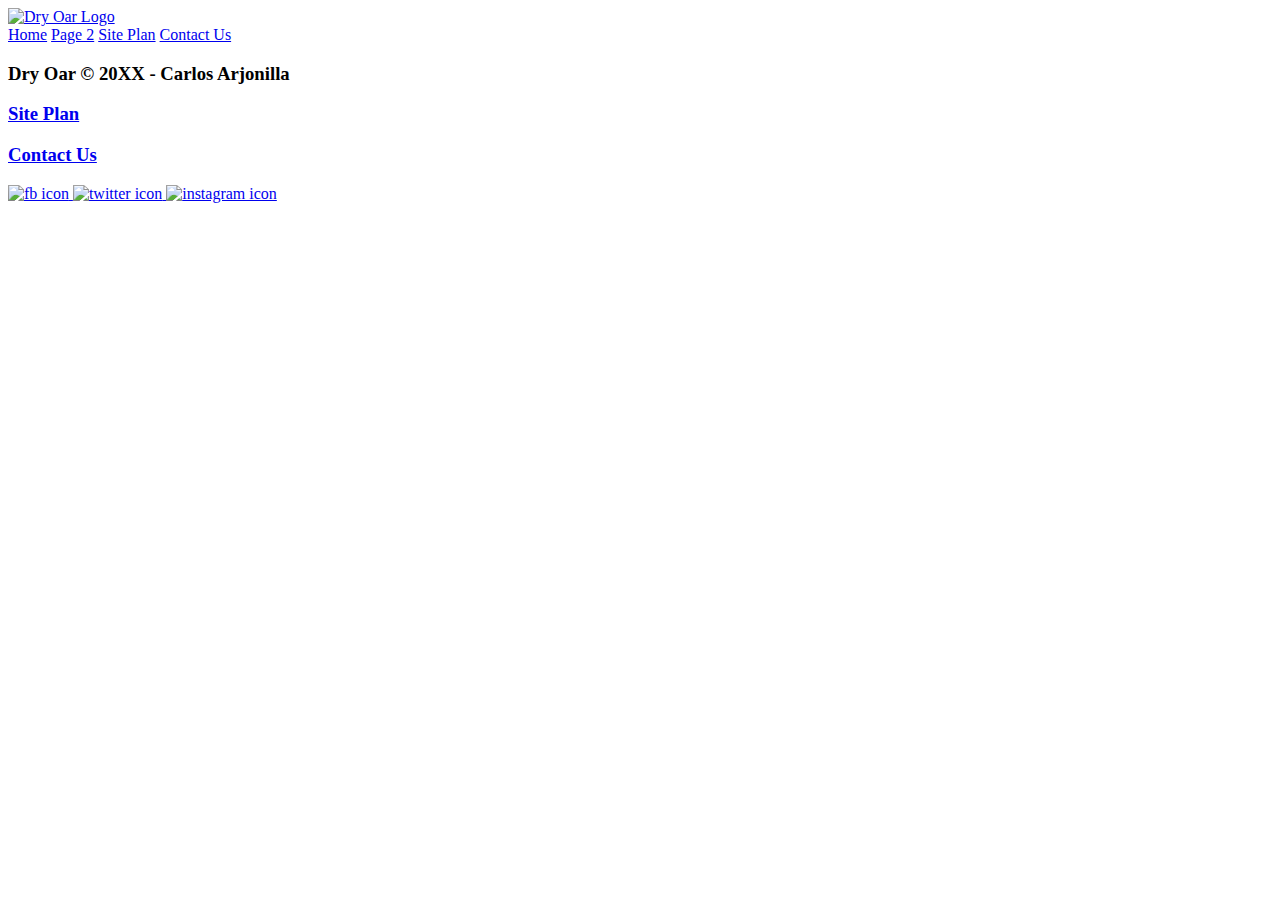
==== wrr/index.html @ 1bd12a20 "Site Plan for wwr" ====
<!DOCTYPE html>
<html>
    <head>
        <meta charset="utf-8" />
        <meta name="author" content="Carlos Arjonilla"/>
        <meta name="viewport" content="width=device-width, initial-scale=1" />
        <title> </title>
        <link rel="stylesheet" href="styles/styles.css">
    </head>
    <body>
        <header>

            <a id="logo_link" href="index.html">
                <img class="logo" src="images/logo.png" alt="Dry Oar Logo">
            </a>
            <nav>
                <a href="index.html">Home</a>
                <a href="#">Page 2</a>
                <a href="site-plan-rafting.html">Site Plan</a>
                <a href="contactus.html">Contact Us</a>
        </header>
        <main class="home-grid"></main>
        <footer>
            <h3>Dry Oar &copy; 20XX - Carlos Arjonilla</h3>
            <h3><a href="site-plan-rafting.html">Site Plan</a></h3>
            <h3><a href="contactus.html">Contact Us</a></h3>
            <div class="social">
                <a href="https://facebook.com">
                    <img src="images/facebook.png" alt="fb icon">
                </a>
                <a href="https://twitter.com">
                    <img src="images/twitter.png" alt="twitter icon">
                </a>
                <a href="https://instagram.com">
                    <img src="images/instagram.png" alt="instagram icon">
                </a>
            </div>
        </footer>
    </body>




</html>
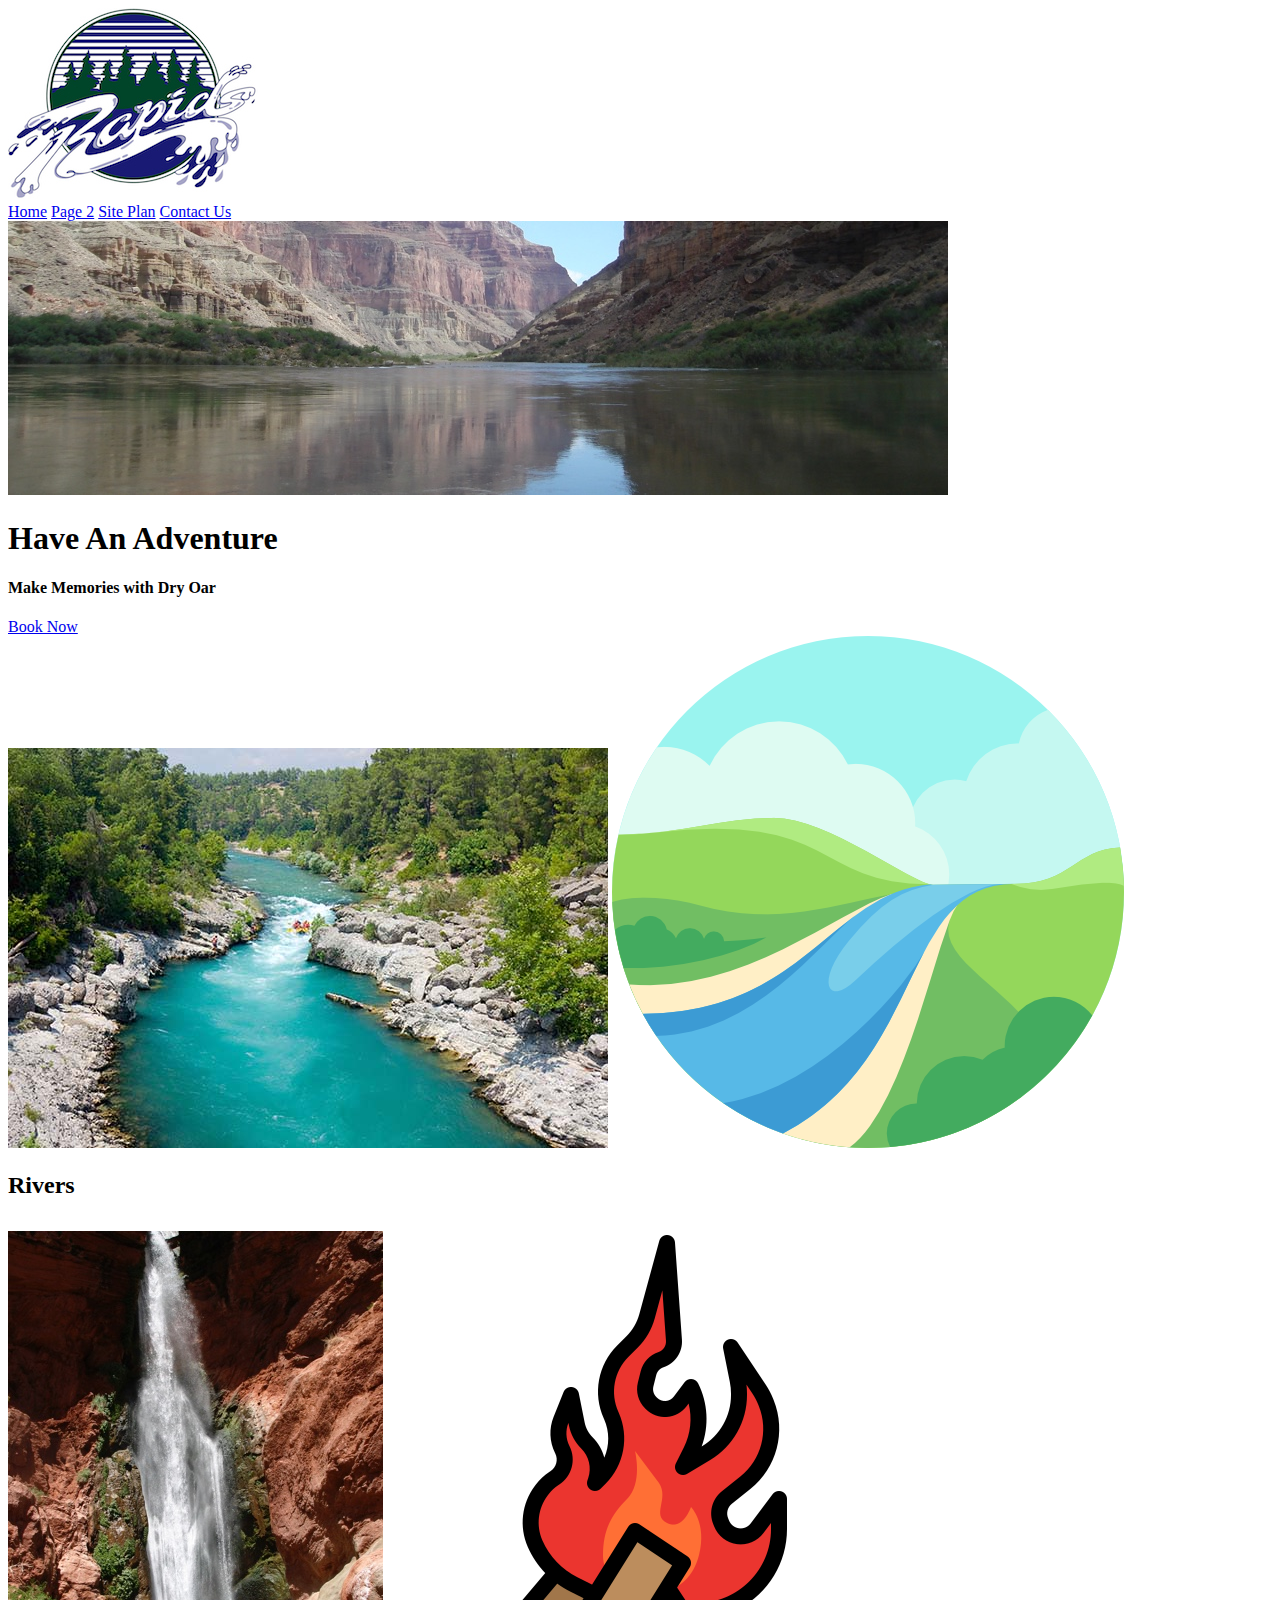
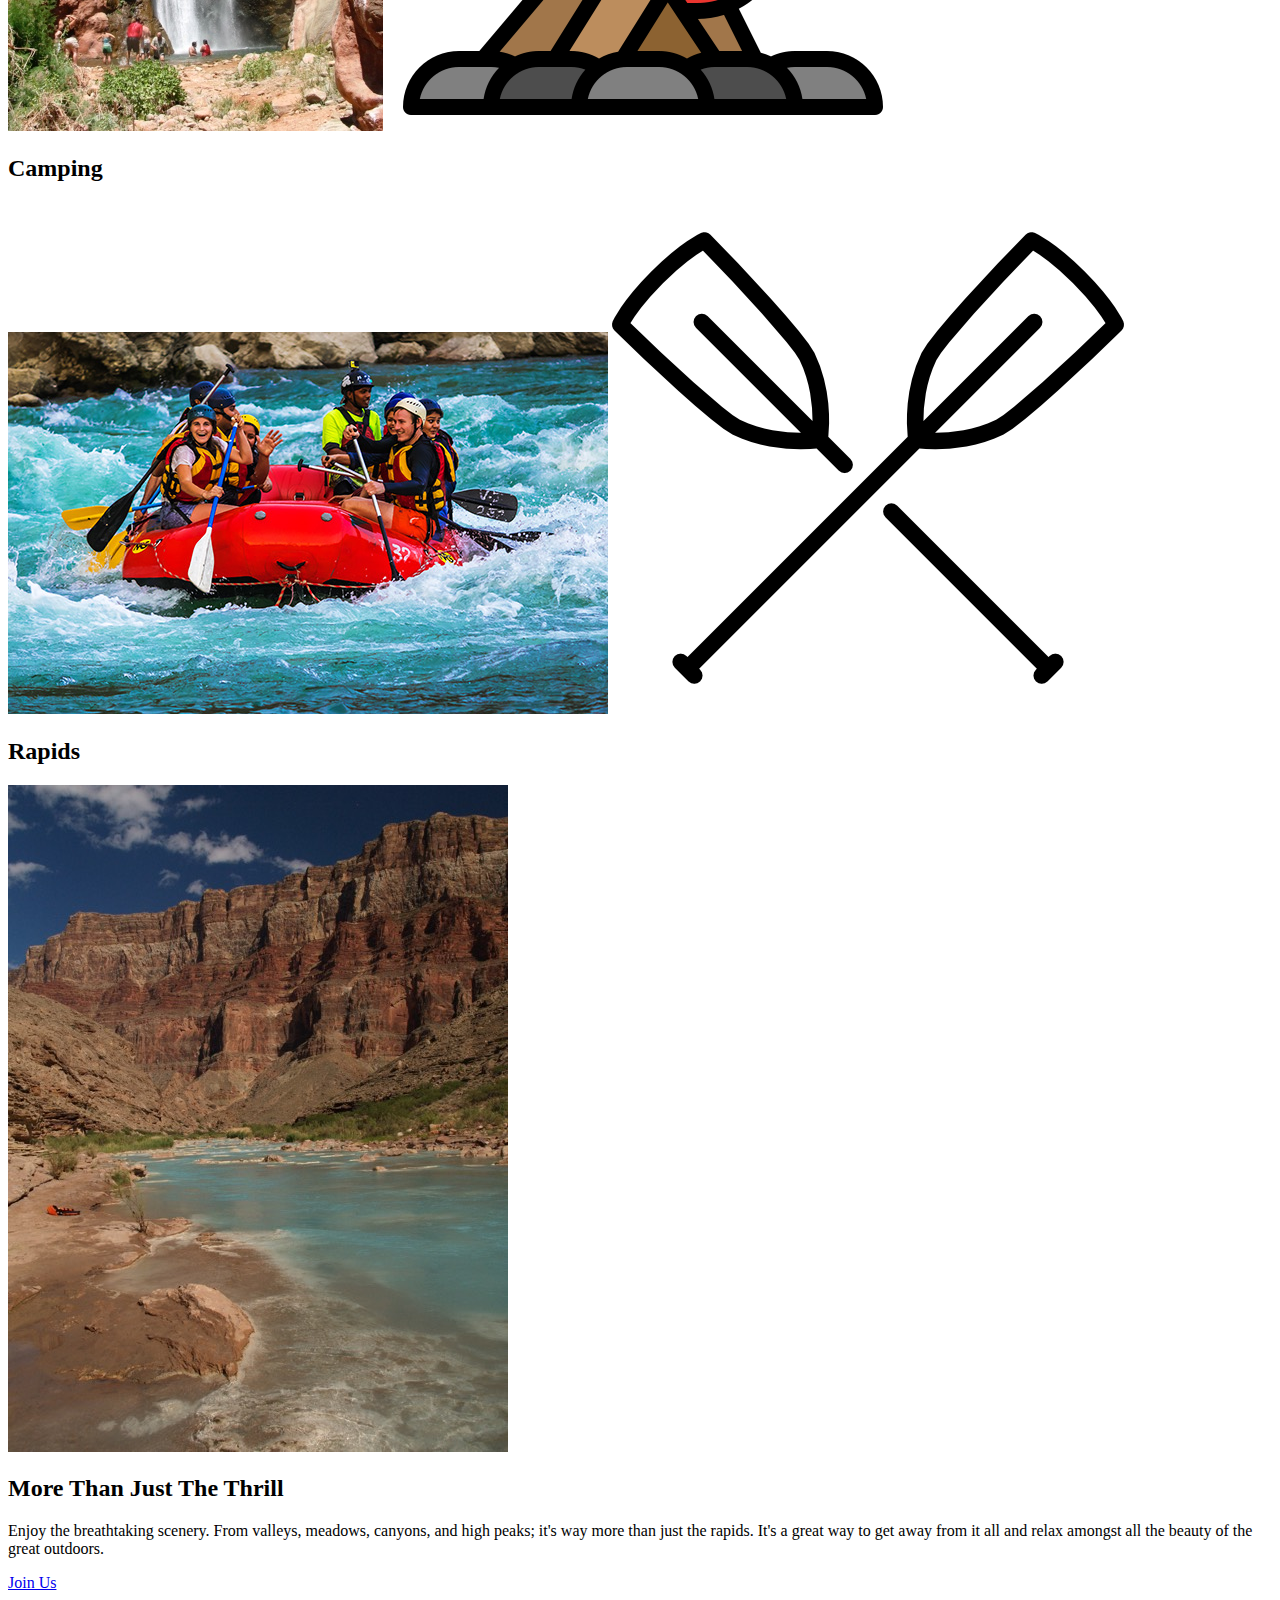
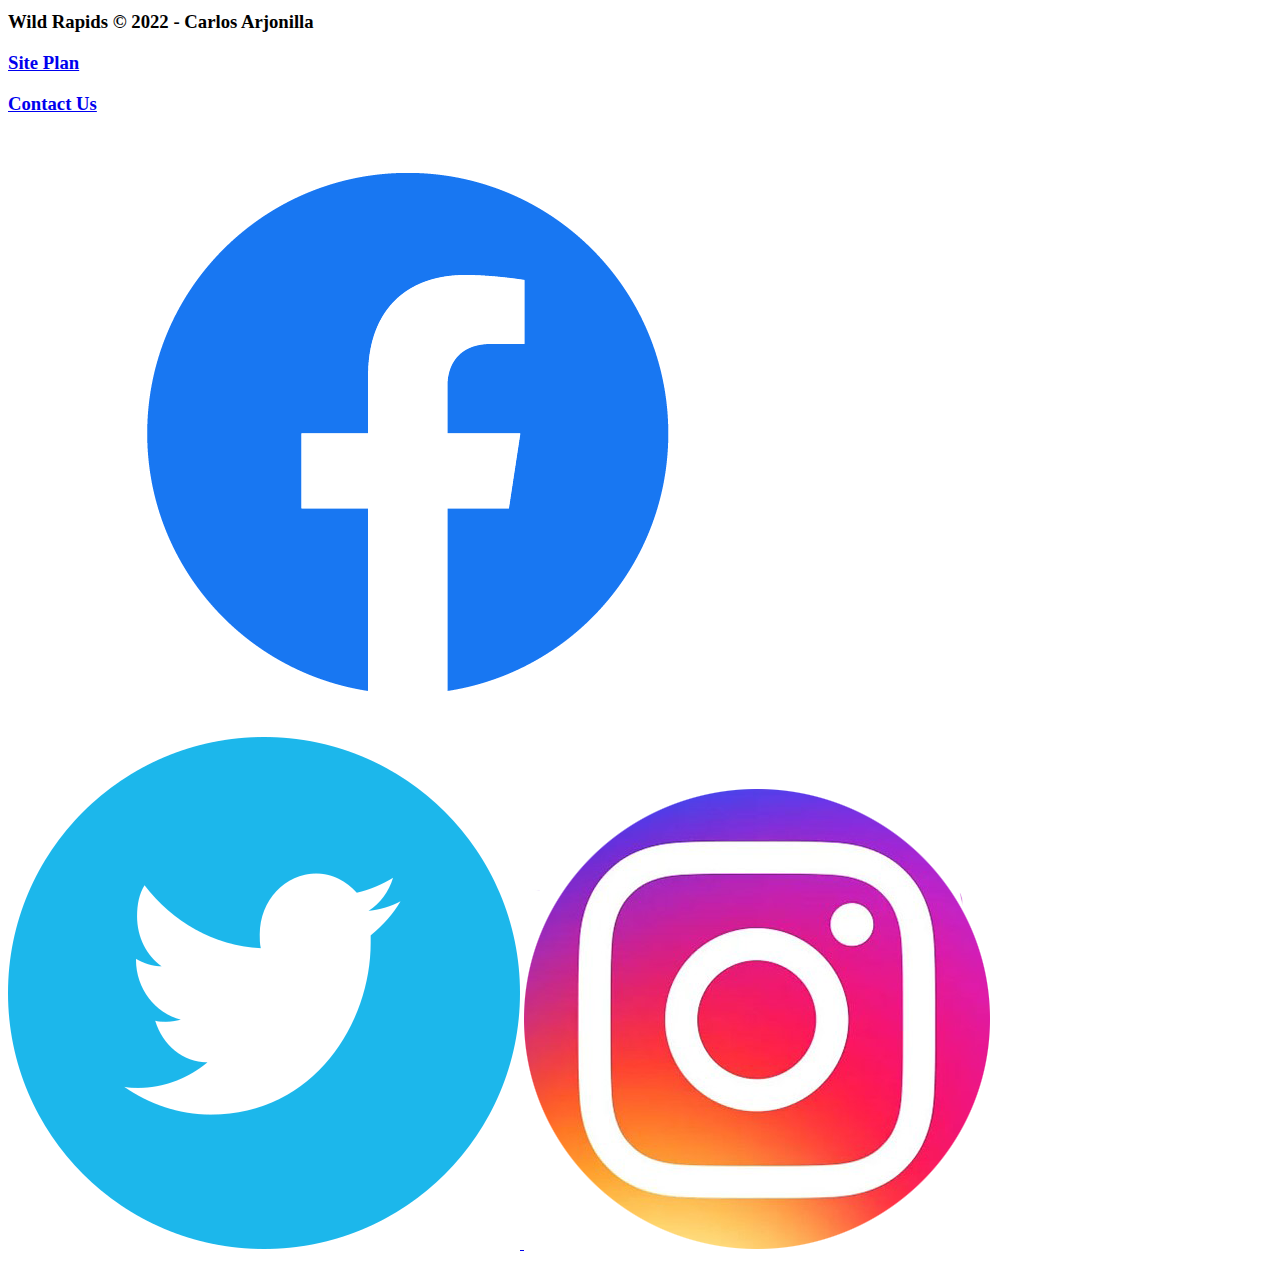
==== commit ddd32ef0: "Worked on Home Page" ====
--- a/wrr/index.html
+++ b/wrr/index.html
@@ -11,7 +11,7 @@
         <header>
 
             <a id="logo_link" href="index.html">
-                <img class="logo" src="images/logo.png" alt="Dry Oar Logo">
+                <img class="logo" src="images/Rapids Logo.jpg" alt="Wild Rapids Logo">
             </a>
             <nav>
                 <a href="index.html">Home</a>
@@ -19,20 +19,55 @@
                 <a href="site-plan-rafting.html">Site Plan</a>
                 <a href="contactus.html">Contact Us</a>
         </header>
-        <main class="home-grid"></main>
+        <div id="hero">
+            <div id="hero-box">
+                <img id="hero-img" src="images/Rapids Banner.jpg" alt="People enjoying white water rafting">
+            </div>
+            <section id="hero-msg">
+                <h1 class="home-title">Have An Adventure</h1>
+                <h4>Make Memories with Dry Oar </h4>
+                <div class='button-box'>
+                    <a class='book' href="rates.html">Book Now</a>
+                </div>
+            </section>
+        </div>
+        <main class="home-grid">
+
+            <section class="rivers-card">
+                <img class="card-img" src="images/Rivers.jpg" alt="river in forest">
+                <img class="icon" src="images/Riverside.png" alt="river icon">
+                <h2>Rivers</h2>
+            </section>
+            <section class="camping-card">
+                <img class="card-img" src="images/Camping.jpg" alt="tent in mountains">
+                <img class="icon" src="images/Campfire.png" alt="fire icon">
+                <h2>Camping</h2>
+            </section>
+            <section class="rapids-card">
+                <img class="card-img" src="images/Rapid Rafting.jpg" alt="rafting boat">
+                <img class="icon" src="images/Oars Icon.png" alt="oars icon">
+                <h2>Rapids</h2>
+            </section>
+            <img class="mountains" src="images/Mountains.jpg" alt="Misty mountains">
+            <section class="msg">
+                <h2>More Than Just The Thrill</h2>
+                <p>Enjoy the breathtaking scenery. From valleys, meadows, canyons, and high peaks; it's way more than just the rapids. It's a great way to get away from it all and relax amongst all the beauty of the great outdoors. </p>
+                <a class='join' href="rivers.html">Join Us</a>
+            </section>
+        </main>
         <footer>
-            <h3>Dry Oar &copy; 20XX - Carlos Arjonilla</h3>
+            <h3>Wild Rapids &copy; 2022 - Carlos Arjonilla</h3>
             <h3><a href="site-plan-rafting.html">Site Plan</a></h3>
             <h3><a href="contactus.html">Contact Us</a></h3>
             <div class="social">
                 <a href="https://facebook.com">
-                    <img src="images/facebook.png" alt="fb icon">
+                    <img src="images/facebook icon.png" alt="fb icon">
                 </a>
                 <a href="https://twitter.com">
-                    <img src="images/twitter.png" alt="twitter icon">
+                    <img src="images/twitter icon.png" alt="twitter icon">
                 </a>
                 <a href="https://instagram.com">
-                    <img src="images/instagram.png" alt="instagram icon">
+                    <img src="images/instagram icon.jpg" alt="instagram icon">
                 </a>
             </div>
         </footer>
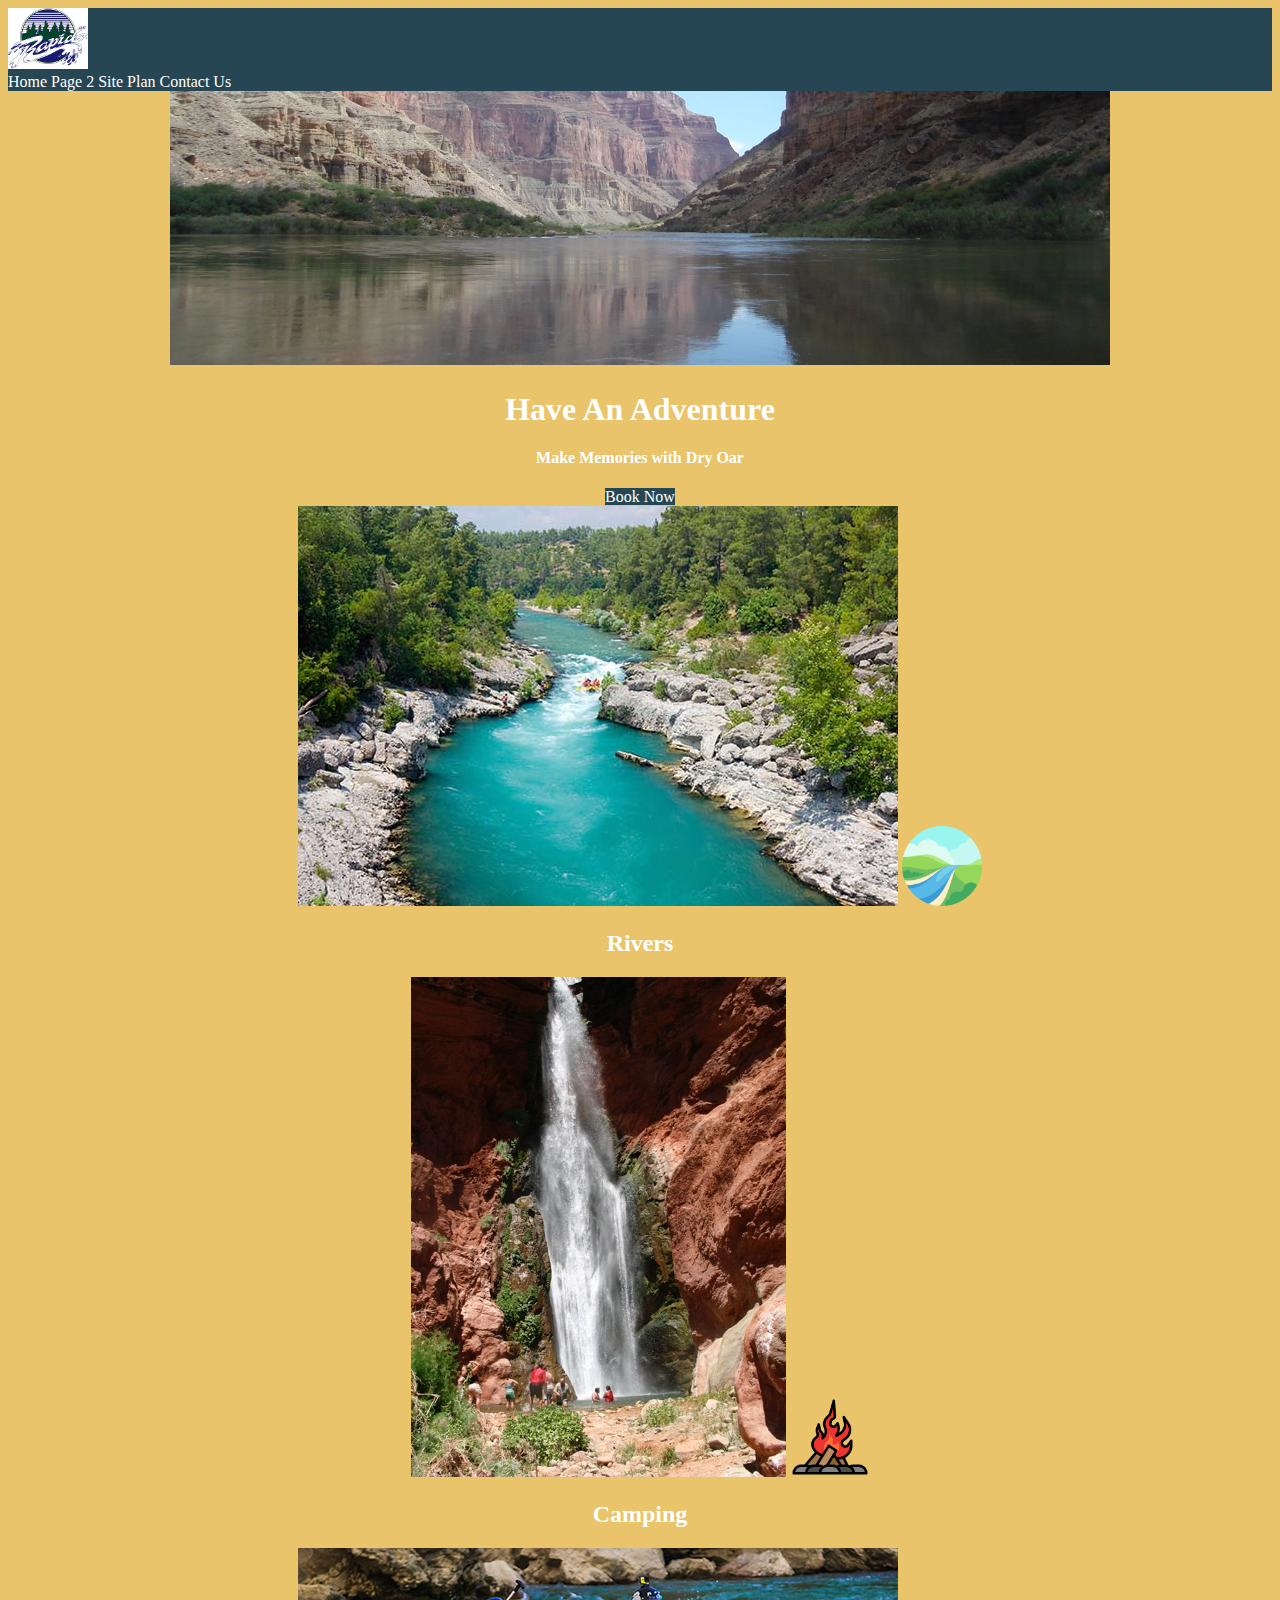
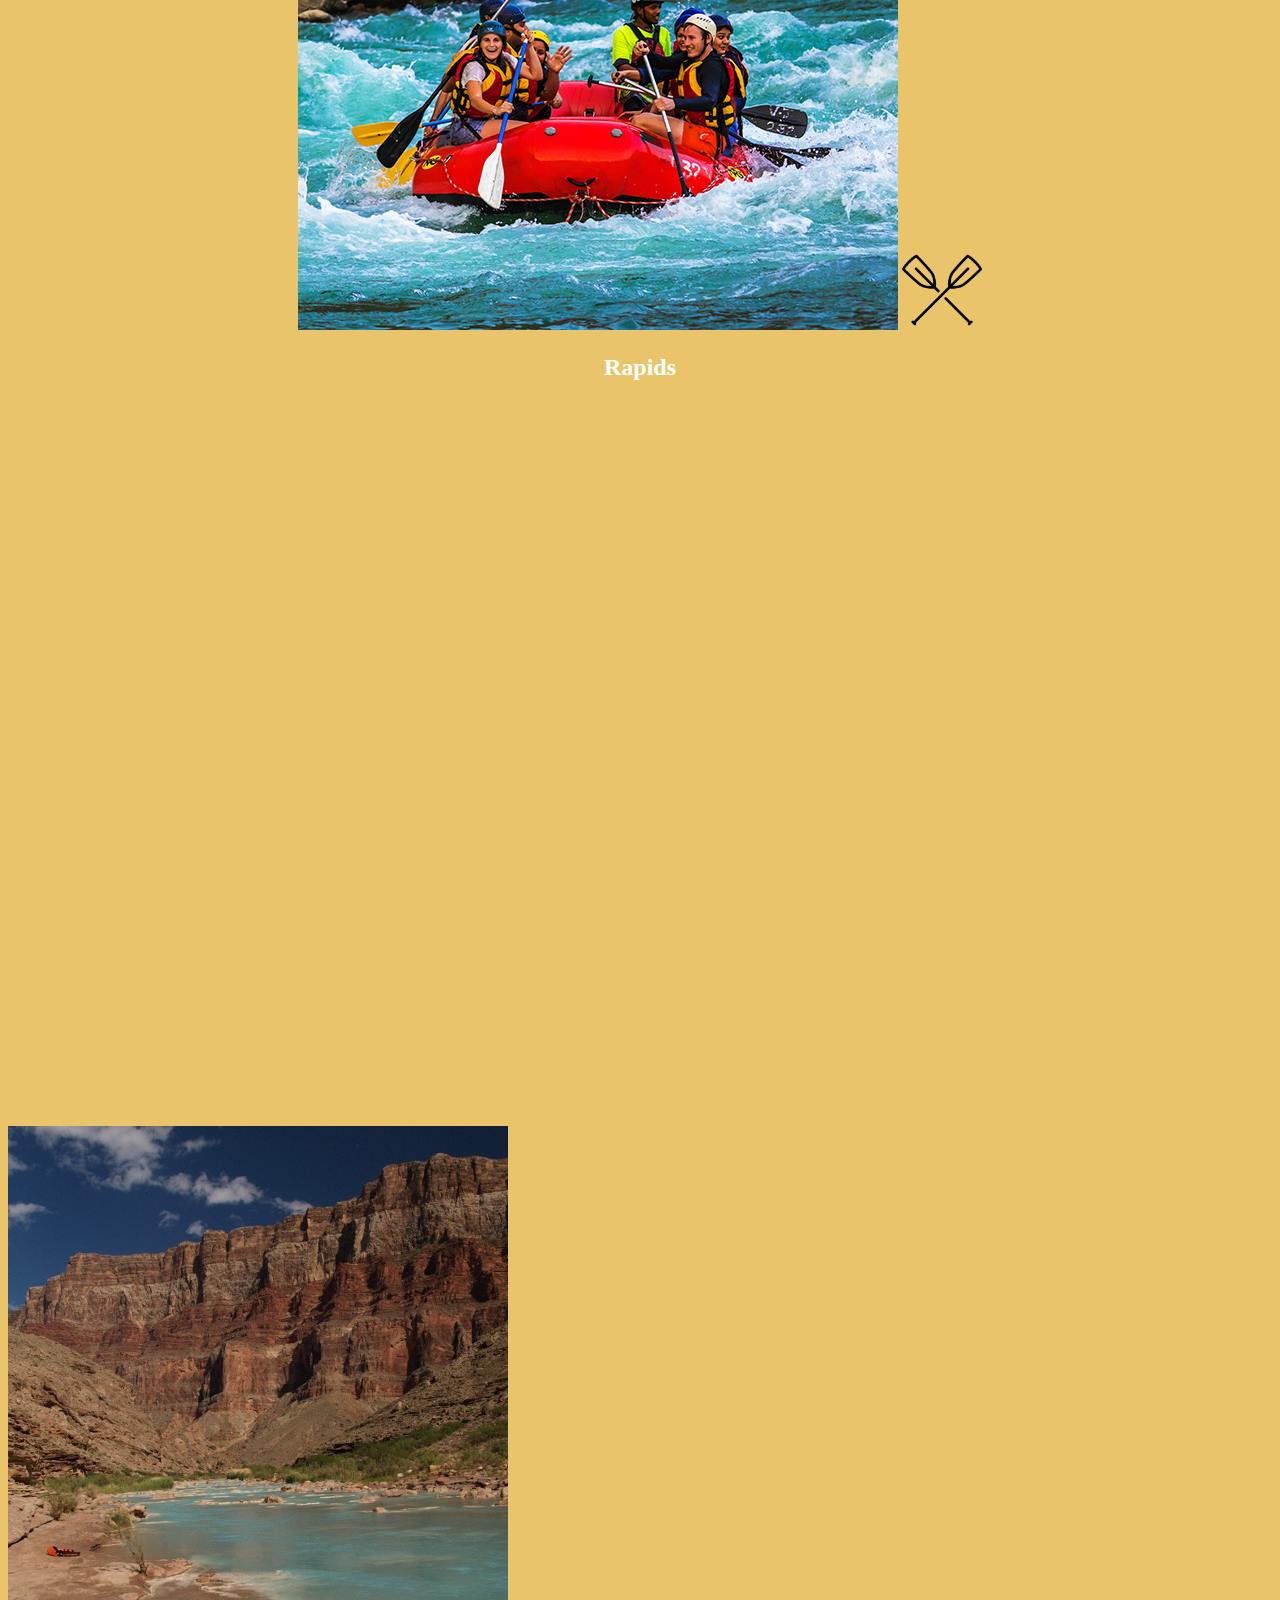
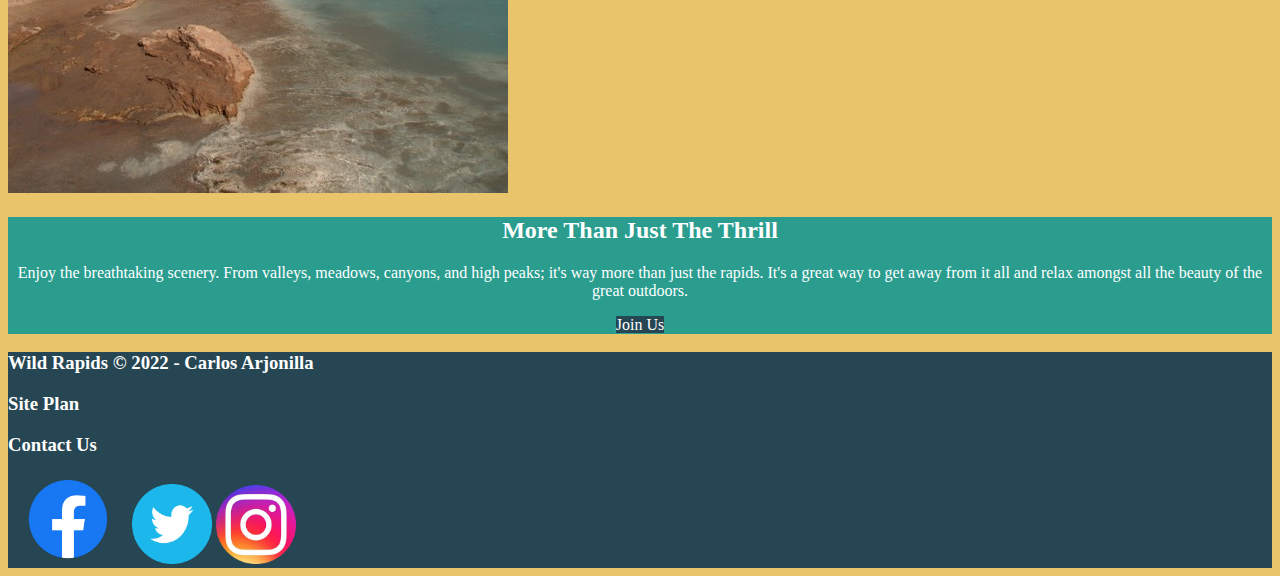
==== commit 48e83c4f: "css for the home page" ====
--- a/wrr/index.html
+++ b/wrr/index.html
@@ -8,69 +8,77 @@
         <link rel="stylesheet" href="styles/styles.css">
     </head>
     <body>
-        <header>
+        <div id="content">
+            <header>
 
-            <a id="logo_link" href="index.html">
-                <img class="logo" src="images/Rapids Logo.jpg" alt="Wild Rapids Logo">
-            </a>
-            <nav>
-                <a href="index.html">Home</a>
-                <a href="#">Page 2</a>
-                <a href="site-plan-rafting.html">Site Plan</a>
-                <a href="contactus.html">Contact Us</a>
-        </header>
-        <div id="hero">
-            <div id="hero-box">
-                <img id="hero-img" src="images/Rapids Banner.jpg" alt="People enjoying white water rafting">
+                <a id="logo_link" href="index.html">
+                    <img class="logo" src="images/Rapids Logo.jpg" alt="Wild Rapids Logo">
+                </a>
+                <nav>
+                    <a class="navi" href="index.html">Home</a>
+                    <a class="navi" href="#">Page 2</a>
+                    <a class="navi" href="site-plan-rafting.html">Site Plan</a>
+                    <a class="navi" contactus.html">Contact Us</a>
+                </nav>
+            </header>
+            <div id="hero">
+                <div id="hero-box">
+                    <img id="hero-img" src="images/Rapids Banner.jpg" alt="People enjoying white water rafting">
+                </div>
+                <section id="hero-msg">
+                    <h1 class="home-title">Have An Adventure</h1>
+                    <h4>Make Memories with Dry Oar </h4>
+                    <div class='button-box'>
+                        <a class='book' href="rates.html">Book Now</a>
+                    </div>
+                </section>
             </div>
-            <section id="hero-msg">
-                <h1 class="home-title">Have An Adventure</h1>
-                <h4>Make Memories with Dry Oar </h4>
-                <div class='button-box'>
-                    <a class='book' href="rates.html">Book Now</a>
+            <main class="home-grid">
+    
+                <section class="rivers-card">
+                    <img class="card-img" src="images/Rivers.jpg" alt="river in forest">
+                    <img class="icon" src="images/Riverside.png" alt="river icon">
+                    <h2>Rivers</h2>
+                </section>
+                <section class="camping-card">
+                    <img class="card-img" src="images/Camping.jpg" alt="tent in mountains">
+                    <img class="icon" src="images/Campfire.png" alt="fire icon">
+                    <h2>Camping</h2>
+                </section>
+                    <div>
+                        <section class="rapids-card">
+                            <img class="card-img" src="images/Rapid Rafting.jpg" alt="rafting boat">
+                            <img class="icon" src="images/Oars Icon.png" alt="oars icon">
+                            <h2>Rapids</h2>
+                        </section>
+                        <div id="background"></div> 
+                        <img class="mountains" src="images/Mountains.jpg" alt="Misty mountains">
+                        <section class="msg">
+                            <h2>More Than Just The Thrill</h2>
+                            <p>Enjoy the breathtaking scenery. From valleys, meadows, canyons, and high peaks; it's way more than just the rapids. It's a great way to get away from it all and relax amongst all the beauty of the great outdoors. </p>
+                            <a class='join' href="rivers.html">Join Us</a>
+                        </section>
+                    </div>
+                
+            </main>
+            <footer>
+                <h3>Wild Rapids &copy; 2022 - Carlos Arjonilla</h3>
+                <h3><a class="navi" href="site-plan-rafting.html">Site Plan</a></h3>
+                <h3><a class="navi" href="contactus.html">Contact Us</a></h3>
+                <div class="social">
+                    <a href="https://facebook.com" target="_blank">
+                        <img class="iconface" img src="images/facebook icon.png" alt="fb icon">
+                    </a>
+                    <a href="https://twitter.com" target="_blank">
+                        <img class="icon" img src="images/twitter icon.png" alt="twitter icon">
+                    </a>
+                    <a href="https://instagram.com" target="_blank">
+                        <img class="icon" img src="images/instagram icon.jpg" alt="instagram icon">
+                    </a>
                 </div>
-            </section>
+            </footer>
+
         </div>
-        <main class="home-grid">
-
-            <section class="rivers-card">
-                <img class="card-img" src="images/Rivers.jpg" alt="river in forest">
-                <img class="icon" src="images/Riverside.png" alt="river icon">
-                <h2>Rivers</h2>
-            </section>
-            <section class="camping-card">
-                <img class="card-img" src="images/Camping.jpg" alt="tent in mountains">
-                <img class="icon" src="images/Campfire.png" alt="fire icon">
-                <h2>Camping</h2>
-            </section>
-            <section class="rapids-card">
-                <img class="card-img" src="images/Rapid Rafting.jpg" alt="rafting boat">
-                <img class="icon" src="images/Oars Icon.png" alt="oars icon">
-                <h2>Rapids</h2>
-            </section>
-            <img class="mountains" src="images/Mountains.jpg" alt="Misty mountains">
-            <section class="msg">
-                <h2>More Than Just The Thrill</h2>
-                <p>Enjoy the breathtaking scenery. From valleys, meadows, canyons, and high peaks; it's way more than just the rapids. It's a great way to get away from it all and relax amongst all the beauty of the great outdoors. </p>
-                <a class='join' href="rivers.html">Join Us</a>
-            </section>
-        </main>
-        <footer>
-            <h3>Wild Rapids &copy; 2022 - Carlos Arjonilla</h3>
-            <h3><a href="site-plan-rafting.html">Site Plan</a></h3>
-            <h3><a href="contactus.html">Contact Us</a></h3>
-            <div class="social">
-                <a href="https://facebook.com">
-                    <img src="images/facebook icon.png" alt="fb icon">
-                </a>
-                <a href="https://twitter.com">
-                    <img src="images/twitter icon.png" alt="twitter icon">
-                </a>
-                <a href="https://instagram.com">
-                    <img src="images/instagram icon.jpg" alt="instagram icon">
-                </a>
-            </div>
-        </footer>
     </body>
 
 
--- a/wrr/styles/styles.css
+++ b/wrr/styles/styles.css
@@ -0,0 +1,85 @@
+#content {
+    max-width: 1600px;
+    margin: 0 auto;
+}
+
+.navi {
+    text-align: center;
+    text-decoration: none;
+    color: white;
+}
+
+#hero-msg , #hero{
+    text-align: center;
+    width: 100%;
+}
+
+.button-box{
+    text-align: center;
+}
+
+main section{
+    text-align: center;
+}
+
+#background {
+    height: 725px;
+}
+
+body {
+    background-color: #e9c46a;
+}
+
+header {
+    background-color:#264653;
+}
+
+nav a:hover {
+    background-color:#2a9d8f;
+}
+
+.book, .join {
+    background-color:  #264653;
+    text-decoration: none;
+    color: white;
+}
+
+.book:hover {
+    background-color: #2a9d8f;
+}
+
+.join:hover{
+    background-color: white;
+    color: #264653;
+}
+
+.msg {
+    background-color: #2a9d8f;
+}
+
+footer {
+    background-color:#264653;
+}
+
+.icon {
+    width: 80px;
+}
+
+.logo {
+    width: 80px;
+}
+
+footer a {
+    text-decoration: none;
+}
+footer h3 a:hover{
+    text-decoration: none;
+}
+
+h1,h2,h3,h4,p {
+    color: white;
+}
+
+.iconface {
+    width: 120px;
+}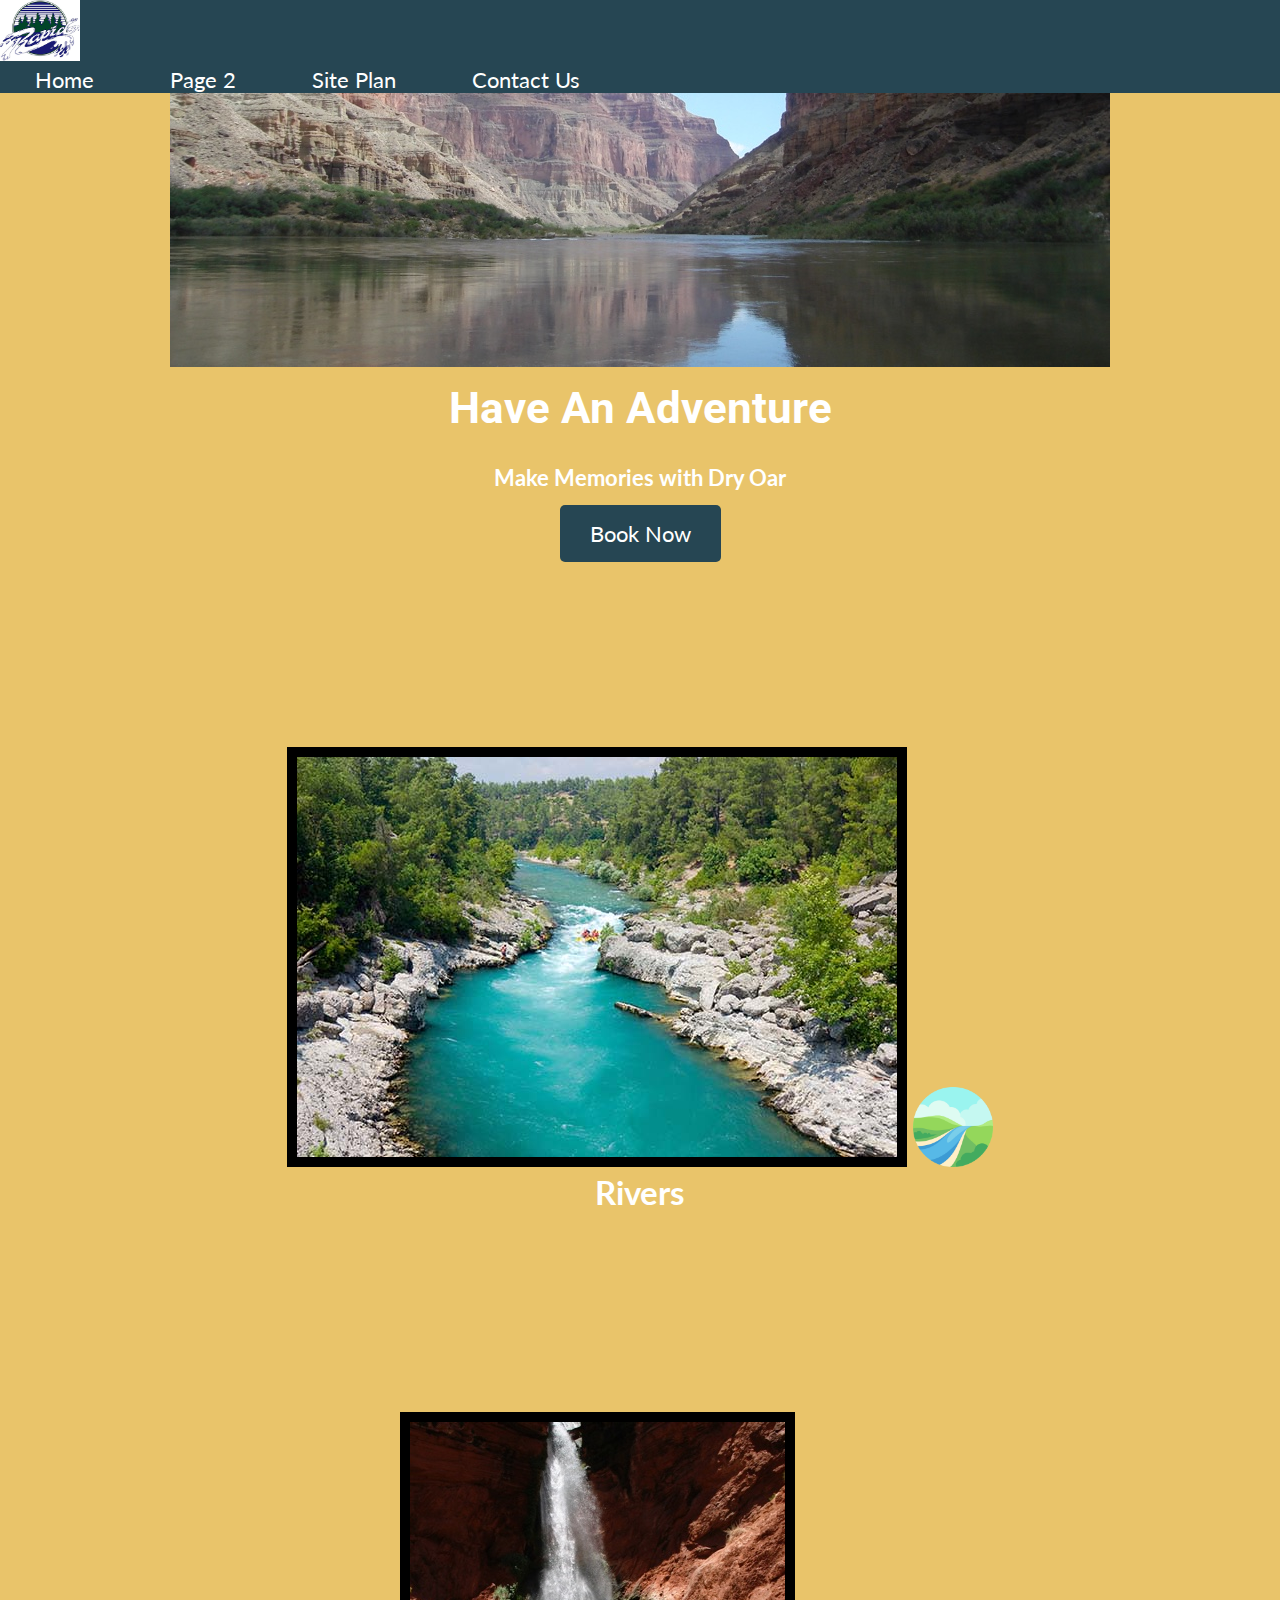
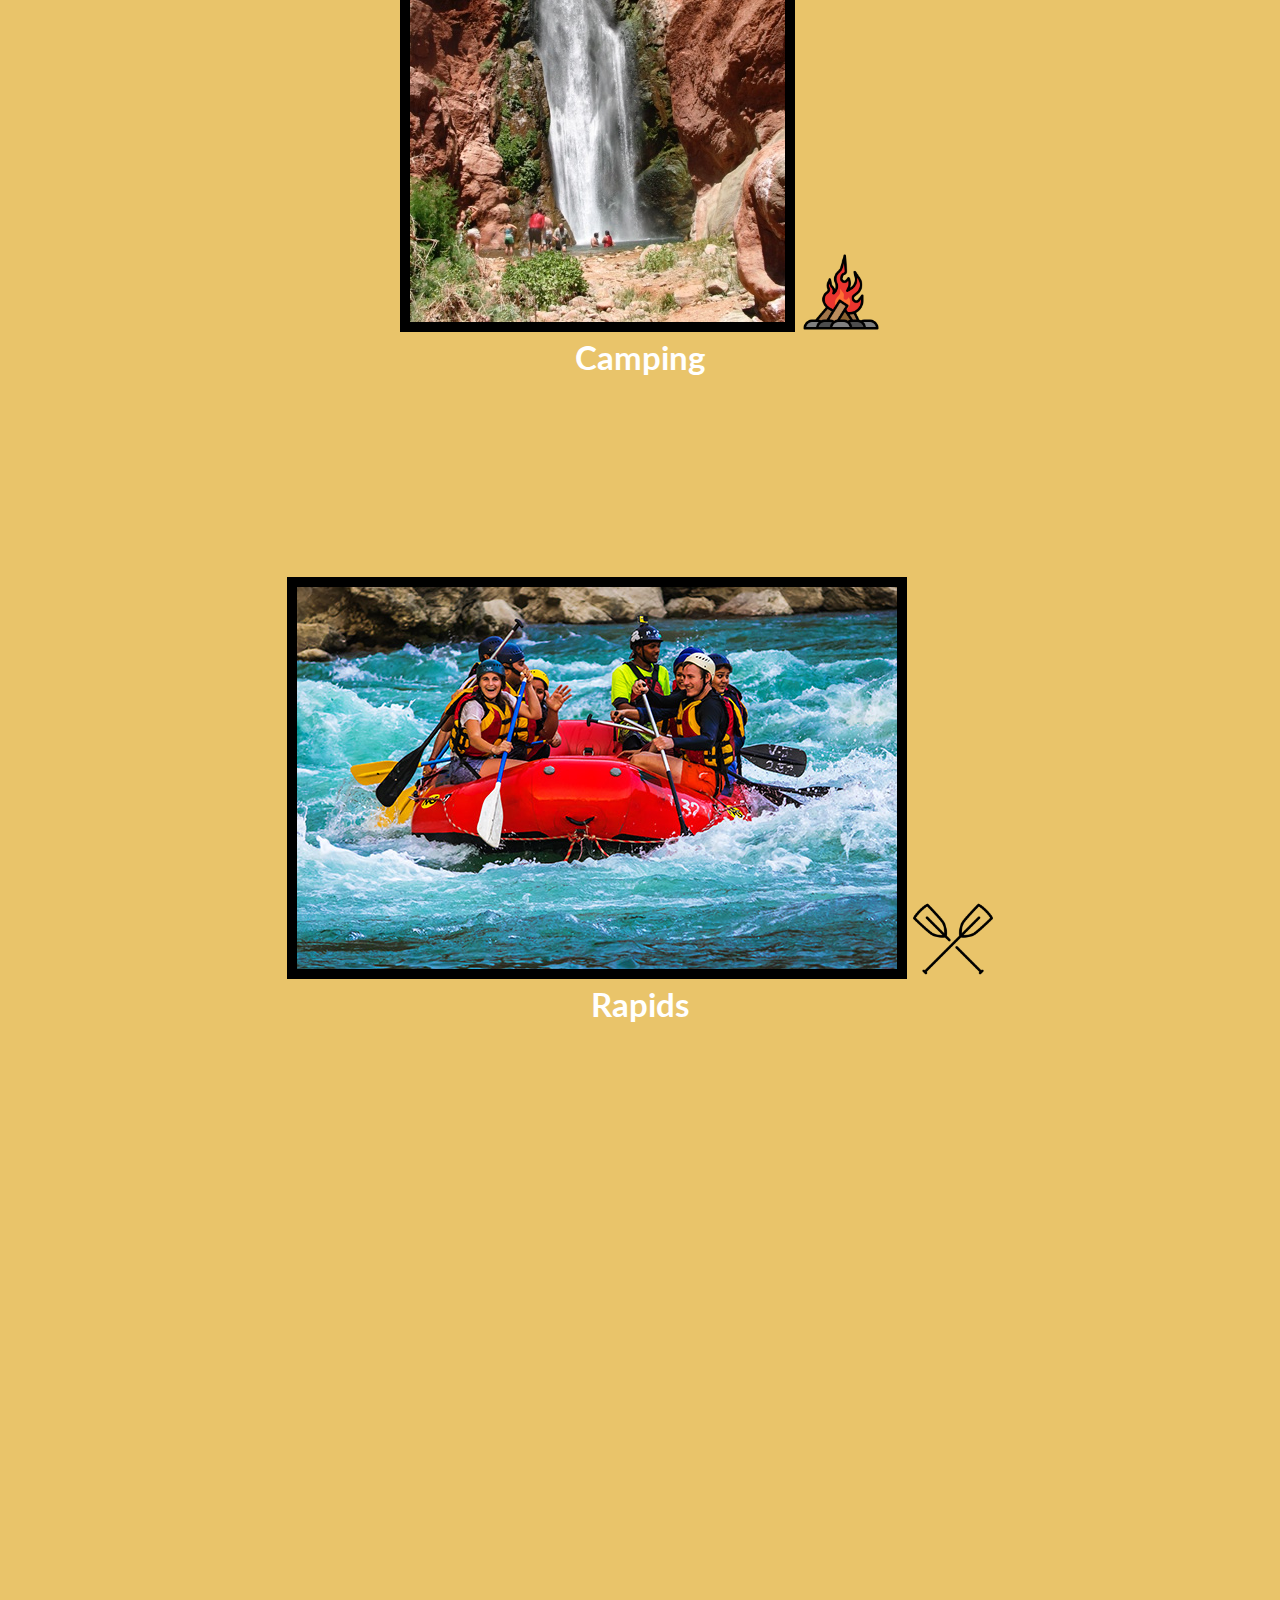
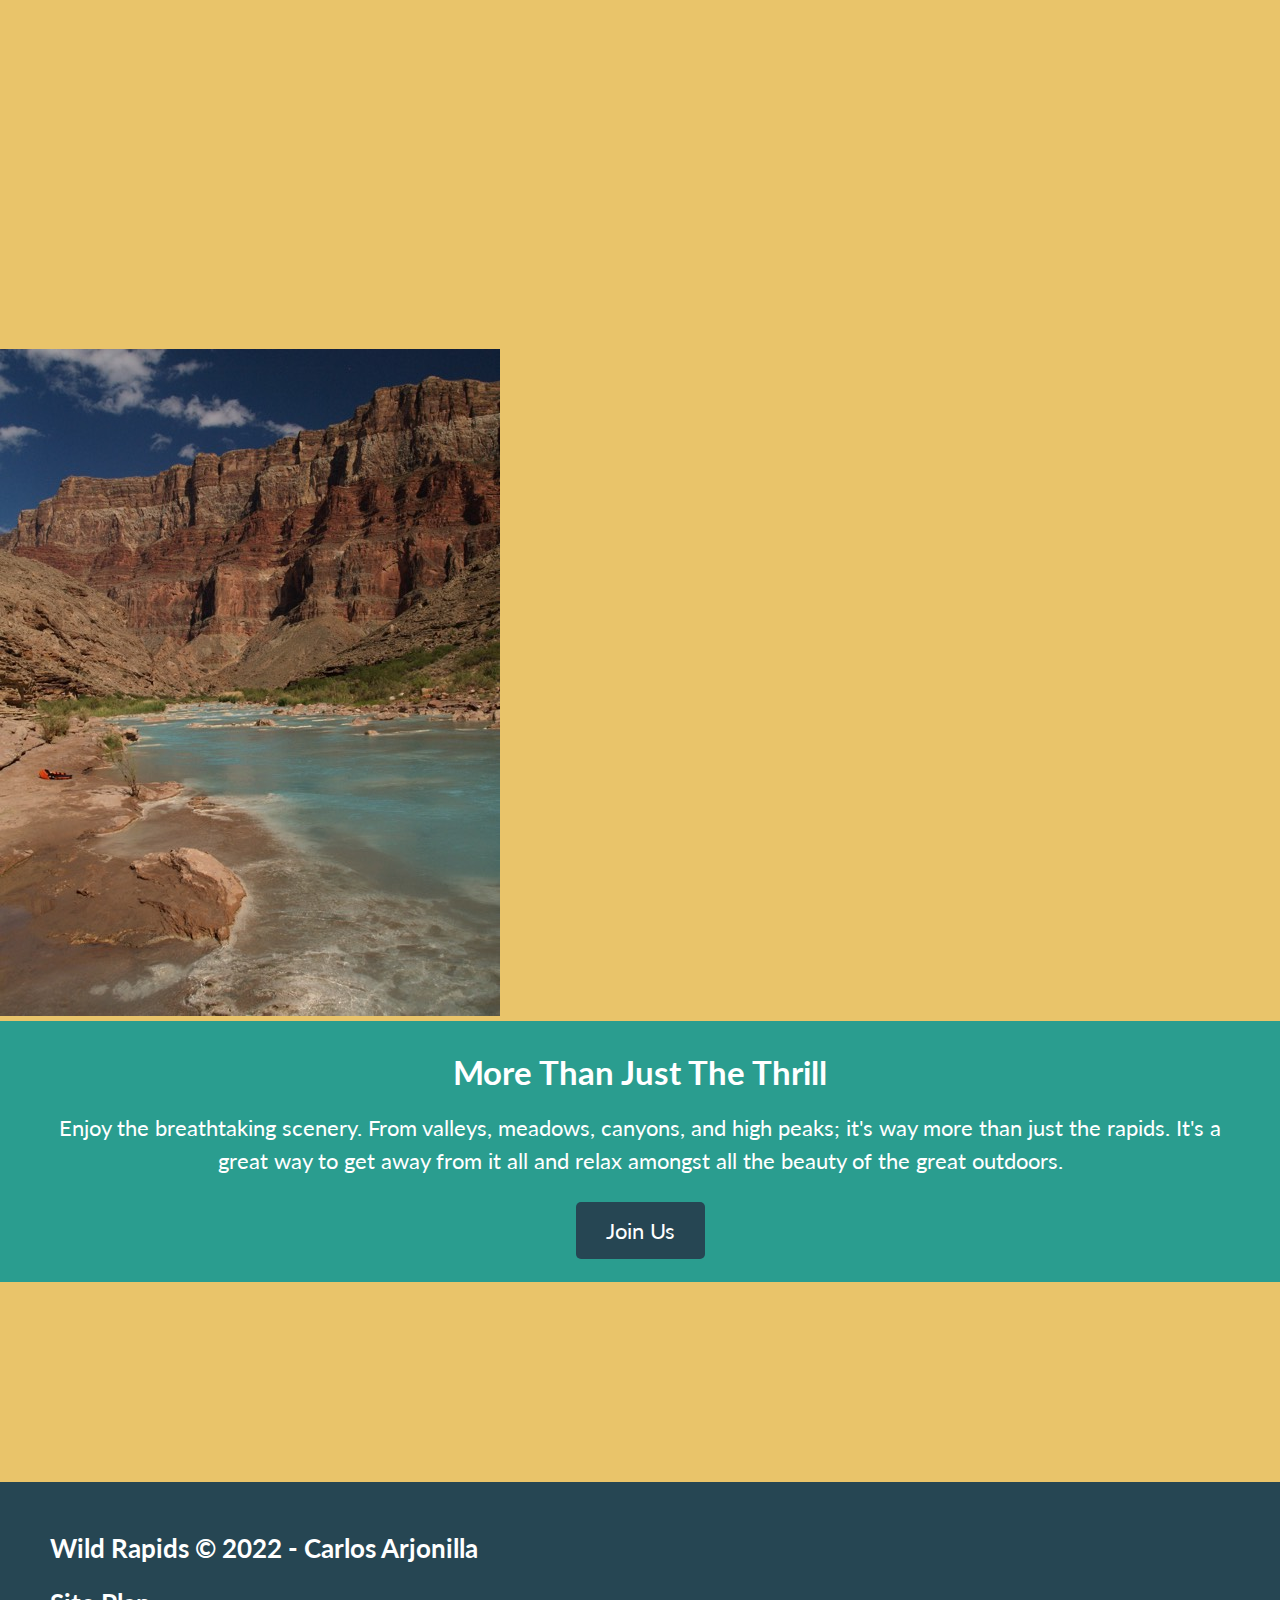
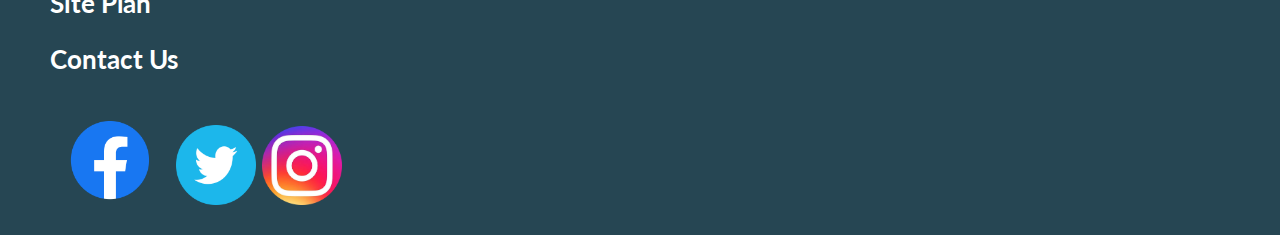
==== commit 19c72a70: "updated spacing + fonts css" ====
--- a/wrr/index.html
+++ b/wrr/index.html
@@ -18,7 +18,7 @@
                     <a class="navi" href="index.html">Home</a>
                     <a class="navi" href="#">Page 2</a>
                     <a class="navi" href="site-plan-rafting.html">Site Plan</a>
-                    <a class="navi" contactus.html">Contact Us</a>
+                    <a class="navi" contactus.html>Contact Us</a>
                 </nav>
             </header>
             <div id="hero">
@@ -80,8 +80,4 @@
 
         </div>
     </body>
-
-
-
-
 </html>--- a/wrr/styles/styles.css
+++ b/wrr/styles/styles.css
@@ -1,3 +1,12 @@
+@import url('https://fonts.googleapis.com/css2?family=Lato&family=Open+Sans:wght@300&family=Roboto:wght@300&display=swap');
+:root
+
+.home-title {
+    font-family: 'Roboto', 'Lato', sans-serif;
+    font-size: 2em;
+    margin-top: 10px;
+}
+
 #content {
     max-width: 1600px;
     margin: 0 auto;
@@ -8,6 +17,10 @@
     text-decoration: none;
     color: white;
 }
+
+nav a {
+    padding: 35px;
+}  
 
 #hero-msg , #hero{
     text-align: center;
@@ -28,6 +41,10 @@
 
 body {
     background-color: #e9c46a;
+    font-size: 22px;
+    font-family: 'lato','sans-serif','Roboto';
+    margin: 0;
+    padding: 0;
 }
 
 header {
@@ -42,6 +59,9 @@
     background-color:  #264653;
     text-decoration: none;
     color: white;
+    padding: 15px 30px;
+    margin-top: 50px;
+    border-radius: 5px;
 }
 
 .book:hover {
@@ -55,14 +75,20 @@
 
 .msg {
     background-color: #2a9d8f;
+    line-height: 1.5em;
+    padding: 35px;
+
 }
 
 footer {
+    padding: 25px 50px;
     background-color:#264653;
+    margin-top: 200px;
 }
 
 .icon {
     width: 80px;
+    padding-top: 10px;
 }
 
 .logo {
@@ -80,6 +106,33 @@
     color: white;
 }
 
+h2 {
+    margin: 0;
+}
+
 .iconface {
     width: 120px;
+}
+
+#logo_link{
+    padding-top: 5px;
+}  
+
+.msg p {
+    padding-bottom: 15px;
+}  
+
+footer .social img {
+     padding-top: 15px;
+}
+
+.rivers-card, .camping-card, .rapids-card {
+     margin: 200px 0;}
+
+.card-img {
+    border:10px solid #000;
+}
+
+main section img {
+    box-sizing: border-box;
 }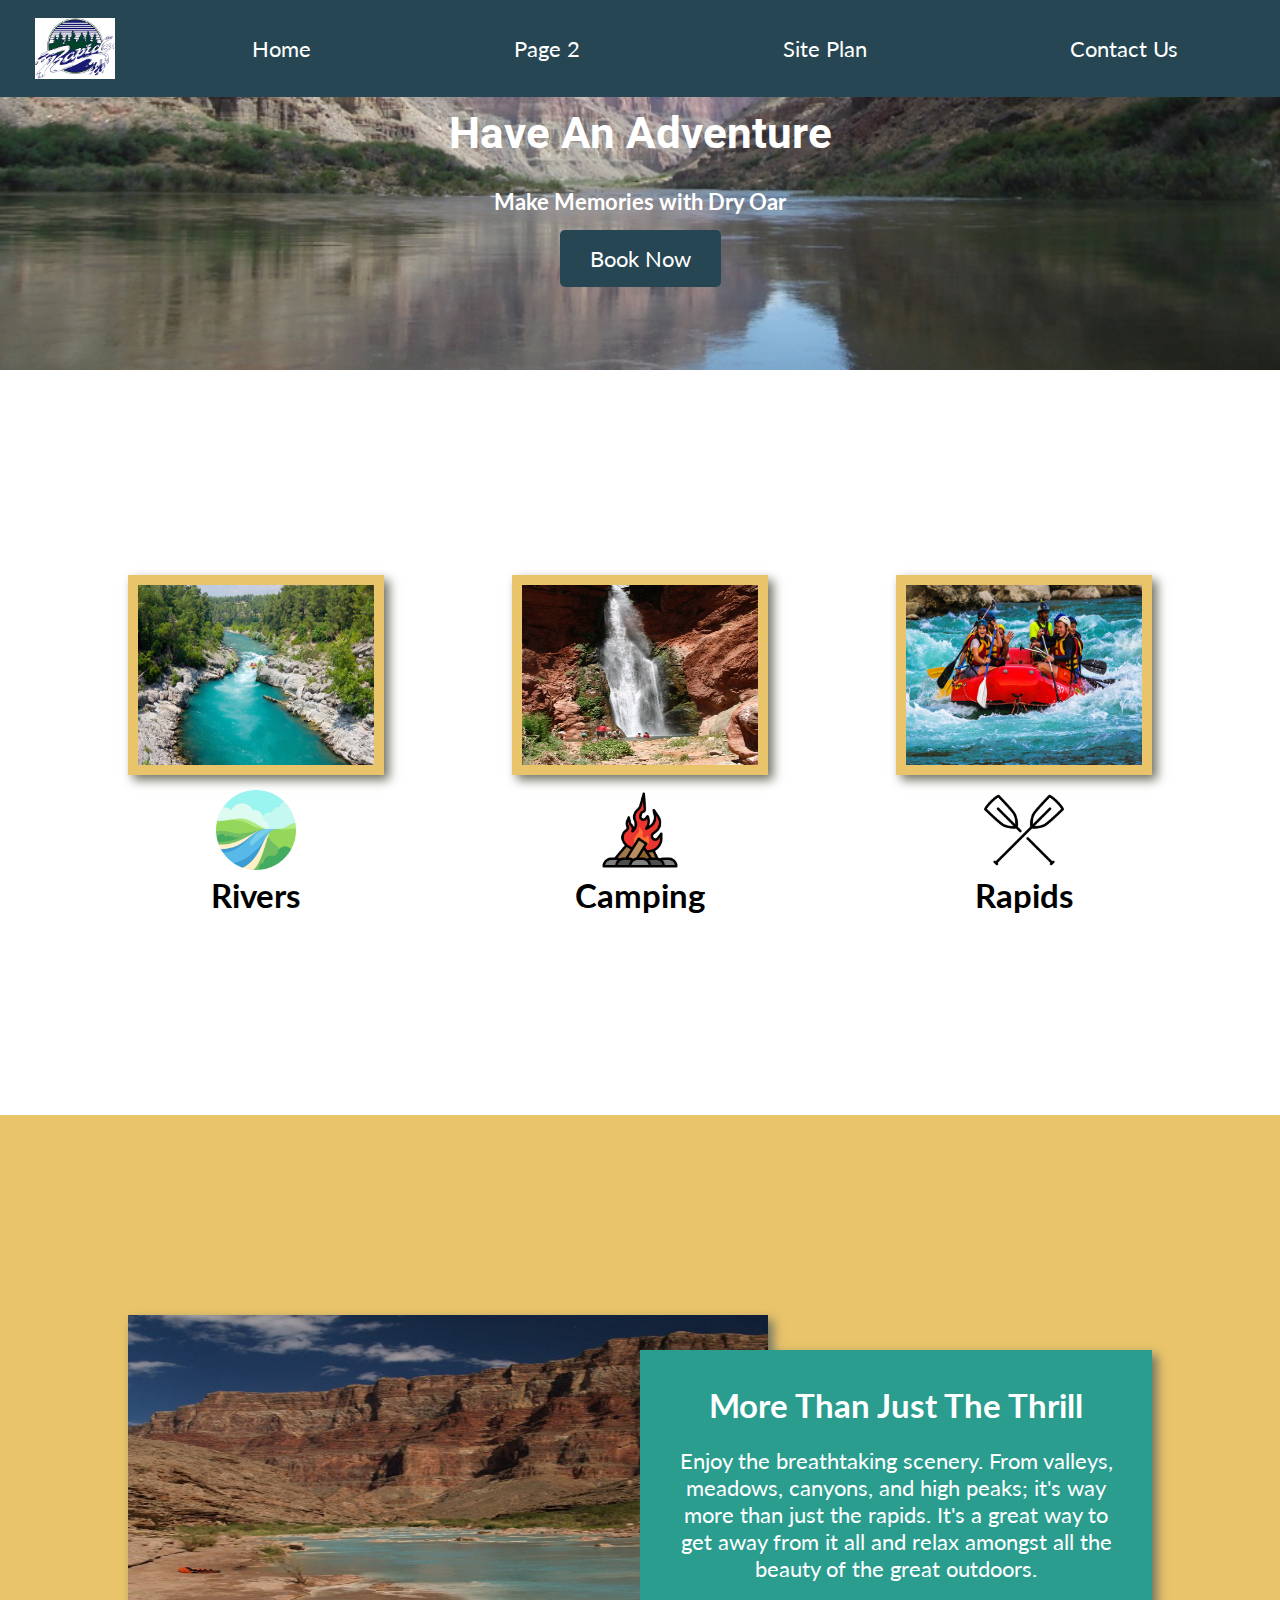
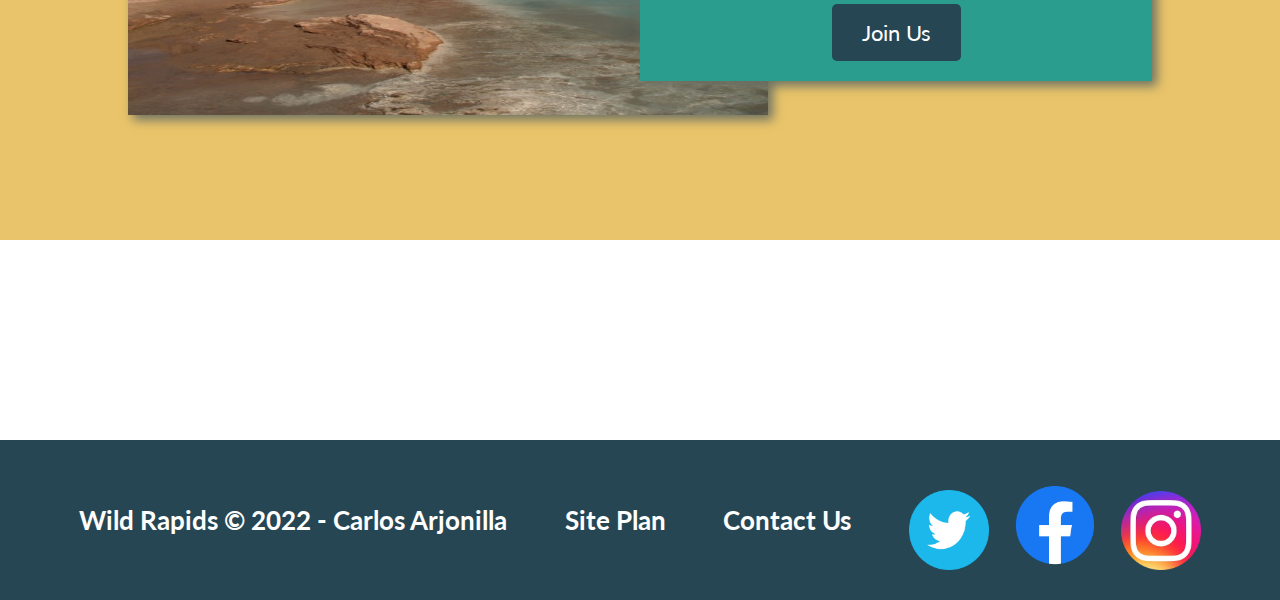
==== commit aa1c010d: "Updated Css Home page" ====
--- a/wrr/index.html
+++ b/wrr/index.html
@@ -45,12 +45,12 @@
                     <img class="icon" src="images/Campfire.png" alt="fire icon">
                     <h2>Camping</h2>
                 </section>
-                    <div>
-                        <section class="rapids-card">
-                            <img class="card-img" src="images/Rapid Rafting.jpg" alt="rafting boat">
-                            <img class="icon" src="images/Oars Icon.png" alt="oars icon">
-                            <h2>Rapids</h2>
-                        </section>
+                <section class="rapids-card">
+                    <img class="card-img" src="images/Rapid Rafting.jpg" alt="rafting boat">
+                    <img class="icon" src="images/Oars Icon.png" alt="oars icon">
+                    <h2>Rapids</h2>
+                </section>
+                
                         <div id="background"></div> 
                         <img class="mountains" src="images/Mountains.jpg" alt="Misty mountains">
                         <section class="msg">
@@ -59,18 +59,20 @@
                             <a class='join' href="rivers.html">Join Us</a>
                         </section>
                     </div>
+                </main>
+
                 
-            </main>
+           
             <footer>
                 <h3>Wild Rapids &copy; 2022 - Carlos Arjonilla</h3>
                 <h3><a class="navi" href="site-plan-rafting.html">Site Plan</a></h3>
                 <h3><a class="navi" href="contactus.html">Contact Us</a></h3>
                 <div class="social">
+                    <a href="https://twitter.com" target="_blank">
+                        <img class="icon" img src="images/twitter icon.png" alt="twitter icon">
+                    </a>
                     <a href="https://facebook.com" target="_blank">
                         <img class="iconface" img src="images/facebook icon.png" alt="fb icon">
-                    </a>
-                    <a href="https://twitter.com" target="_blank">
-                        <img class="icon" img src="images/twitter icon.png" alt="twitter icon">
                     </a>
                     <a href="https://instagram.com" target="_blank">
                         <img class="icon" img src="images/instagram icon.jpg" alt="instagram icon">
--- a/wrr/styles/styles.css
+++ b/wrr/styles/styles.css
@@ -18,6 +18,12 @@
     color: white;
 }
 
+nav{
+    display: flex;
+    justify-content: space-around;
+
+}
+
 nav a {
     padding: 35px;
 }  
@@ -27,6 +33,41 @@
     width: 100%;
 }
 
+#hero {
+    display: grid;
+    grid-template-columns: 1fr 3fr 1fr;
+    margin-top: -100px; 
+}
+
+#hero-msg {
+    grid-column: 2/3;
+    grid-row: 1/2;
+    margin-top: 100px;
+}
+
+#hero-box {
+    grid-column: 1/4;
+    grid-row: 1/3;
+    z-index: -1;
+}
+
+#hero-img{
+    width: 100%;
+}
+
+.card-img, .mountains {
+    width: 100%;
+}
+
+.card-img{
+height: 200px;
+}
+
+
+#hero-msg h4 {
+    color: white;
+}
+
 .button-box{
     text-align: center;
 }
@@ -35,20 +76,27 @@
     text-align: center;
 }
 
-#background {
-    height: 725px;
-}
-
 body {
-    background-color: #e9c46a;
+    background-color: white;
     font-size: 22px;
     font-family: 'lato','sans-serif','Roboto';
     margin: 0;
     padding: 0;
 }
 
+#background {
+    background:#e9c46a;
+    height: 725px;
+    width: 100%;
+    grid-column: 1/11;
+    grid-row: 5/9;
+    
+}
+
 header {
     background-color:#264653;
+    display: grid;
+    grid-template-columns: 150px auto;
 }
 
 nav a:hover {
@@ -73,17 +121,44 @@
     color: #264653;
 }
 
-.msg {
-    background-color: #2a9d8f;
-    line-height: 1.5em;
-    padding: 35px;
-
+.home-grid {
+    display:grid;
+    grid-template-columns:1fr 1fr 1fr 1fr 1fr 1fr 1fr 1fr 1fr 1fr;
+}
+
+.mountains {
+    width: 100%;
+    height: 400px;
+    grid-column: 2/7;
+    grid-row: 5/8;
+    box-shadow: 5px 5px 10px #6f7364;
+    justify-content: center;
+    margin-top: 200px;
+}
+
+.rapids-card{
+    grid-column: 8/10;
+    grid-row: 2/3;
+}
+
+.rivers-card {
+    grid-column: 2/4;
+    grid-row: 2/3;
+}
+
+.camping-card{
+    grid-column: 5/7;
+    grid-row: 2/3;
+    height: 10px;
 }
 
 footer {
     padding: 25px 50px;
     background-color:#264653;
     margin-top: 200px;
+    display: flex;
+    justify-content: space-around;
+    align-items: center;
 }
 
 .icon {
@@ -102,20 +177,34 @@
     text-decoration: none;
 }
 
-h1,h2,h3,h4,p {
-    color: white;
+h1,h3,h4,p {
+    color: #FFF
 }
 
 h2 {
     margin: 0;
 }
 
+
+.msg {
+    background-color: #2a9d8f;
+    padding: 35px;
+    grid-column: 6/10;
+    grid-row: 6/7;
+    box-shadow: 5px 5px 10px #6f7364;
+    color:white;
+    margin-top: 200px;
+}
+
 .iconface {
     width: 120px;
 }
 
 #logo_link{
     padding-top: 5px;
+    padding-top: 5px;
+    justify-self: center;
+    align-self: center;
 }  
 
 .msg p {
@@ -130,9 +219,58 @@
      margin: 200px 0;}
 
 .card-img {
-    border:10px solid #000;
+    border:10px solid #e9c46a;
+    transition: transform .5s;
+    box-shadow: 5px 5px 10px #6f7364;
+}
+
+.card-img:hover {
+    opacity: .6;
+    transform: scale(1.1);
 }
 
 main section img {
     box-sizing: border-box;
+}
+
+@media screen and (max-width: 900px) {
+    #hero, .home-grid {
+        display: block;
+        height: auto;
+    }
+    nav, footer {
+        flex-direction: column;
+    }
+    nav a {
+        display: block;
+        padding: 15px;
+    }
+    #hero {
+        margin-top: 0;
+    }
+    #hero-msg {
+        margin-top: 0;
+    }
+    #hero-msg h4 {
+        display: none;
+    }
+    .home-title {
+        font-size: 25px;
+        color: #6f7364;
+    }
+    .rivers-card, .camping-card, .rapids-card { 
+        margin: 50px auto;
+        width: 60%;
+    }
+    #background {
+        display: none;
+    }
+    .mountains, .msg {
+        width: 80%;
+        display: block;
+        margin: 0 auto;
+    }
+    footer {
+        margin-top: 25px;
+    }
 }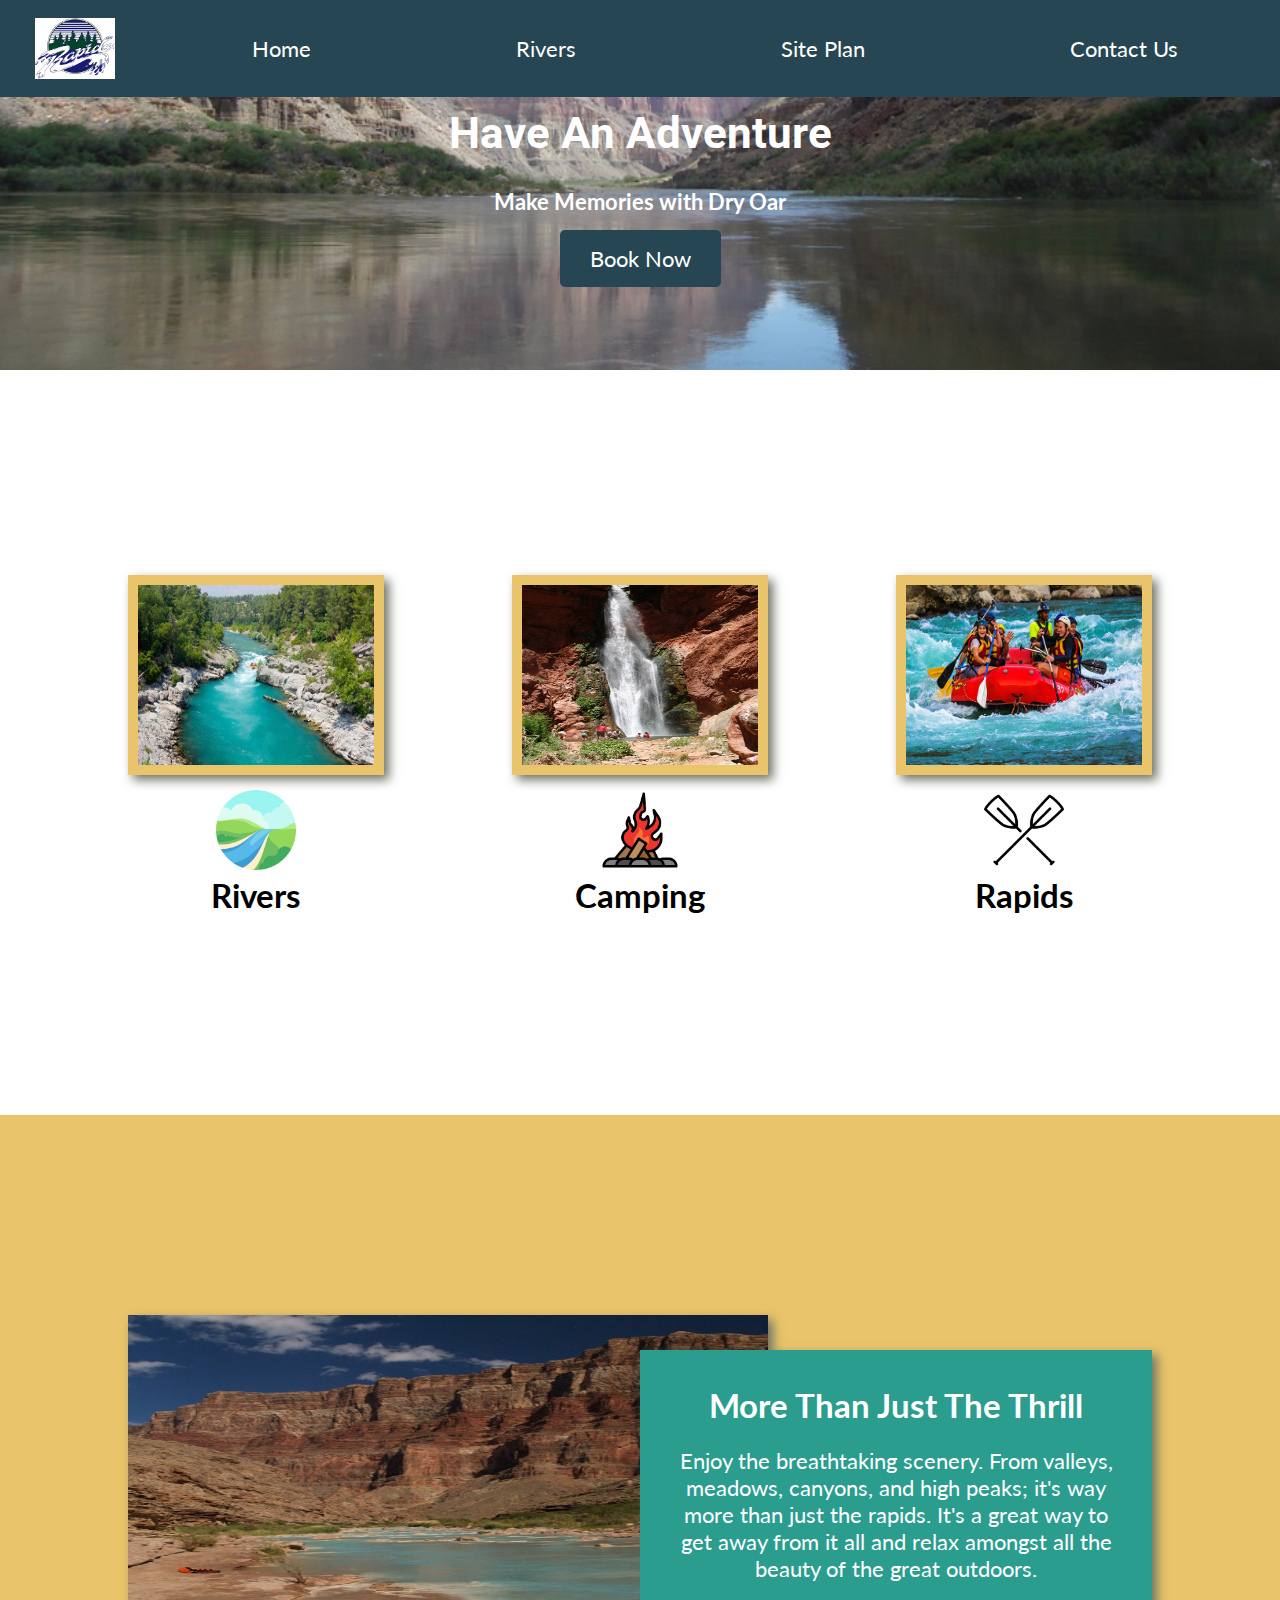
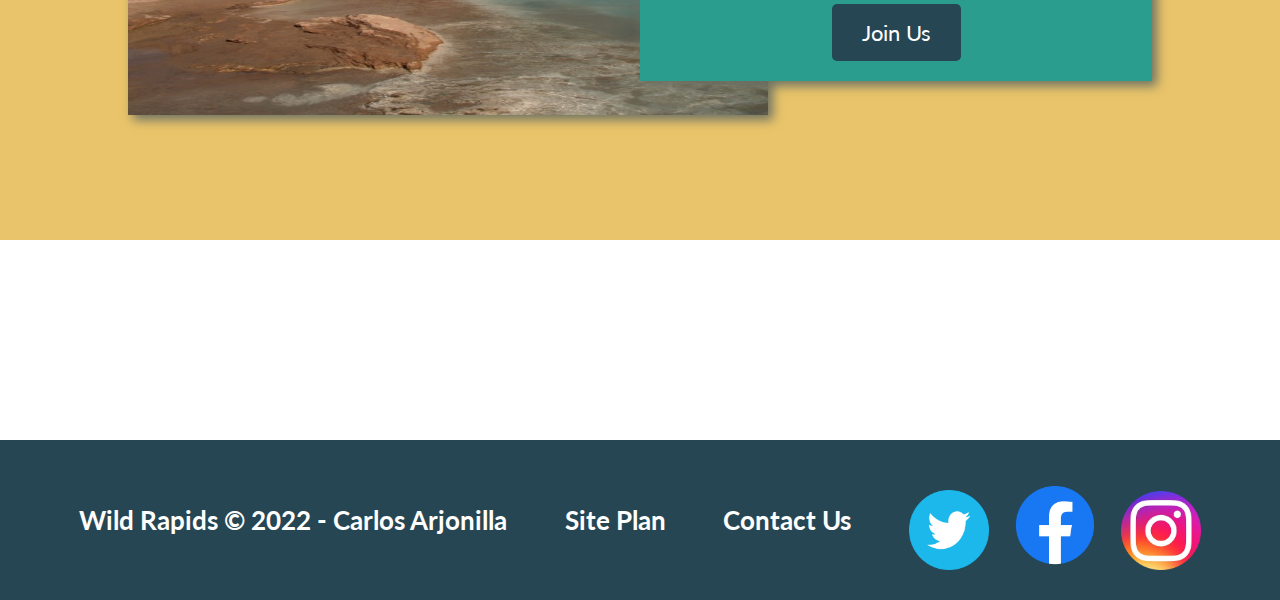
==== commit f2ddc69d: "rivers subpage" ====
--- a/wrr/index.html
+++ b/wrr/index.html
@@ -16,7 +16,7 @@
                 </a>
                 <nav>
                     <a class="navi" href="index.html">Home</a>
-                    <a class="navi" href="#">Page 2</a>
+                    <a class="navi" href="rivers.html">Rivers</a>
                     <a class="navi" href="site-plan-rafting.html">Site Plan</a>
                     <a class="navi" contactus.html>Contact Us</a>
                 </nav>
